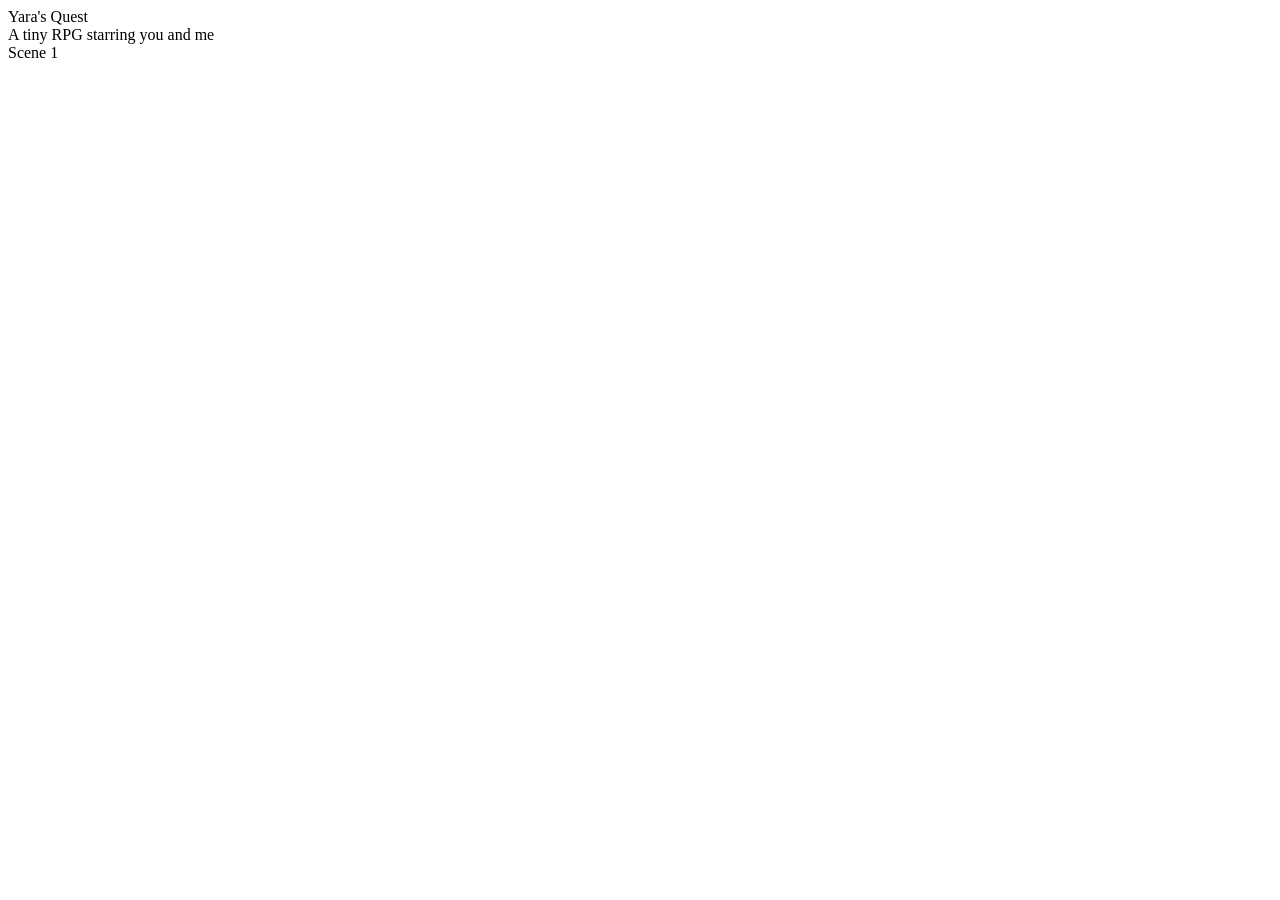
==== herBase.html @ a0743e0e "Add files via upload" ====
<!DOCTYPE html>
<html lang="en">
<head>
    <meta charset="UTF-8" />
    <title>Love Quest – Micro RPG</title>
    <meta name="viewport" content="width=device-width, initial-scale=1.0" />
    <link rel="stylesheet" href="style.css">
</head>
<body>
<div class="game-wrapper">
    <div class="card">
        <div class="title">Yara's Quest</div>
        <div class="subtitle">A tiny RPG starring you and me</div>
        <div class="divider"></div>

        <div id="scene-label">Scene 1</div>
        <div id="text"></div>
        <div id="buttons"></div>

        <div class="meta-line" id="meta-line"></div>
    </div>
</div>

<script src="script.js"></script>
</body>
</html>
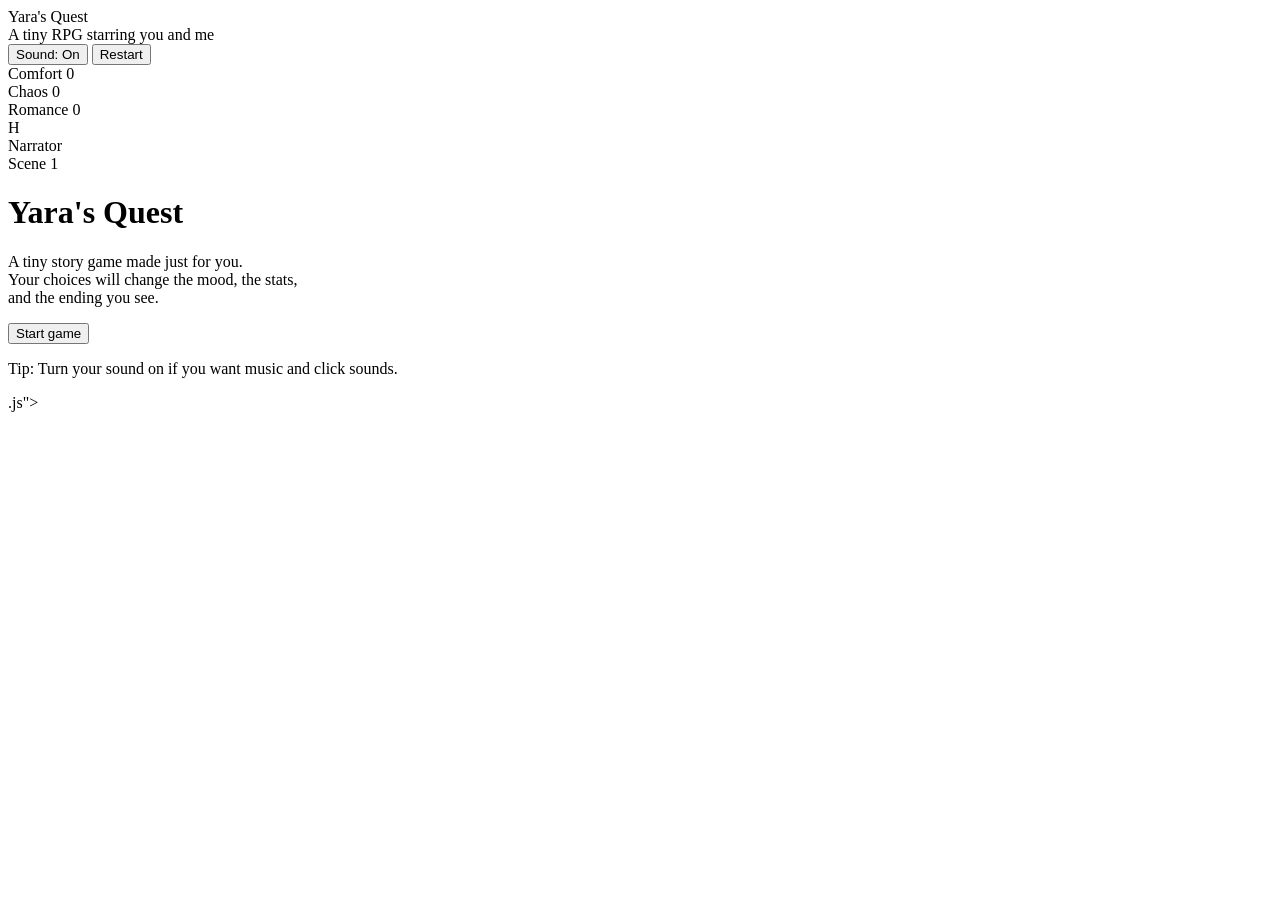
==== commit 7925e8f5: "Refactor herBase.html structure and add controls" ====
--- a/herBase.html
+++ b/herBase.html
@@ -7,20 +7,103 @@
     <link rel="stylesheet" href="style.css">
 </head>
 <body>
+<div class="background"></div>
+
 <div class="game-wrapper">
     <div class="card">
-        <div class="title">Yara's Quest</div>
-        <div class="subtitle">A tiny RPG starring you and me</div>
+        <header class="card-header">
+            <div>
+                <div class="title">Yara's Quest</div>
+                <div class="subtitle">A tiny RPG starring you and me</div>
+            </div>
+            <div class="controls">
+                <button id="mute-toggle" class="control-btn" aria-label="Toggle sound">
+                    Sound: On
+                </button>
+                <button id="reset-btn" class="control-btn secondary" aria-label="Restart story">
+                    Restart
+                </button>
+            </div>
+        </header>
+
         <div class="divider"></div>
 
-        <div id="scene-label">Scene 1</div>
-        <div id="text"></div>
-        <div id="buttons"></div>
+        <!-- STATS -->
+        <section class="stats">
+            <div class="stat">
+                <div class="stat-label">
+                    <span>Comfort</span>
+                    <span id="comfort-value">0</span>
+                </div>
+                <div class="stat-bar">
+                    <div id="comfort-bar" class="stat-fill"></div>
+                </div>
+            </div>
+            <div class="stat">
+                <div class="stat-label">
+                    <span>Chaos</span>
+                    <span id="chaos-value">0</span>
+                </div>
+                <div class="stat-bar">
+                    <div id="chaos-bar" class="stat-fill"></div>
+                </div>
+            </div>
+            <div class="stat">
+                <div class="stat-label">
+                    <span>Romance</span>
+                    <span id="romance-value">0</span>
+                </div>
+                <div class="stat-bar">
+                    <div id="romance-bar" class="stat-fill"></div>
+                </div>
+            </div>
+        </section>
 
-        <div class="meta-line" id="meta-line"></div>
+        <div class="divider soft"></div>
+
+        <!-- MAIN SCENE -->
+        <main class="scene">
+            <aside class="sprite-panel">
+                <div class="sprite-circle">
+                    <div class="sprite-initials">H</div>
+                </div>
+                <div id="speaker-label" class="speaker-label">Narrator</div>
+            </aside>
+
+            <section class="scene-content">
+                <div id="scene-label" class="scene-label">Scene 1</div>
+                <div id="text" class="scene-text"></div>
+                <div id="buttons" class="choices"></div>
+                <div id="meta-line" class="meta-line"></div>
+            </section>
+        </main>
+    </div>
+
+    <!-- START OVERLAY -->
+    <div id="start-overlay" class="start-overlay">
+        <div class="start-card">
+            <h1>Yara's Quest</h1>
+            <p>
+                A tiny story game made just for you.<br>
+                Your choices will change the mood, the stats,<br>
+                and the ending you see.
+            </p>
+            <button id="start-button" class="start-btn">Start game</button>
+            <p class="start-note">
+                Tip: Turn your sound on if you want music and click sounds.
+            </p>
+        </div>
     </div>
 </div>
+
+<!-- AUDIO (replace files in assets/ if you want) -->
+<audio id="bg-music" src="assets/bg-music.mp3" loop></audio>
+<audio id="click-sound" src="assets/click.wav"></audio>
 
 <script src="script.js"></script>
 </body>
 </html>
+.js"></script>
+</body>
+</html>
+
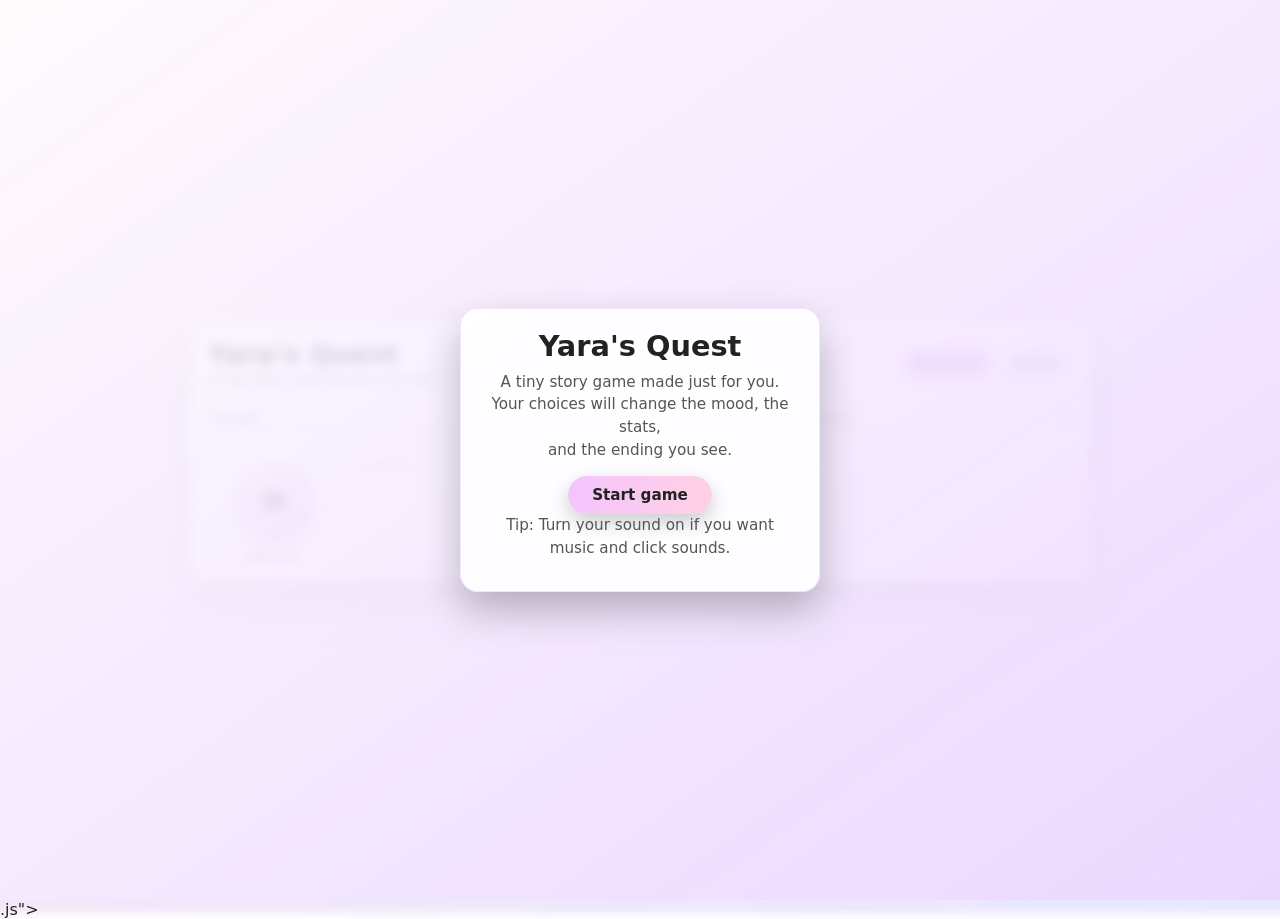
==== commit c9db5ab4: "Change stylesheet and script file references Updated the stylesheet link and script source." ====
--- a/herBase.html
+++ b/herBase.html
@@ -2,9 +2,9 @@
 <html lang="en">
 <head>
     <meta charset="UTF-8" />
-    <title>Love Quest – Micro RPG</title>
+    <title>Yara's Quest – Micro RPG</title>
     <meta name="viewport" content="width=device-width, initial-scale=1.0" />
-    <link rel="stylesheet" href="style.css">
+    <link rel="stylesheet" href="herStyle.css">
 </head>
 <body>
 <div class="background"></div>
@@ -100,10 +100,12 @@
 <audio id="bg-music" src="assets/bg-music.mp3" loop></audio>
 <audio id="click-sound" src="assets/click.wav"></audio>
 
-<script src="script.js"></script>
+<script src="herMoves.js"></script>
 </body>
 </html>
 .js"></script>
 </body>
 </html>
 
+
+
--- a/herStyle.css
+++ b/herStyle.css
@@ -0,0 +1,342 @@
+/* GLOBAL */
+
+* {
+    box-sizing: border-box;
+    margin: 0;
+    padding: 0;
+    font-family: system-ui, -apple-system, BlinkMacSystemFont, "Segoe UI", sans-serif;
+}
+
+body {
+    min-height: 100vh;
+    color: #222;
+}
+
+/* BACKGROUND */
+
+.background {
+    position: fixed;
+    inset: 0;
+    background:
+        linear-gradient(to bottom right, rgba(255, 230, 240, 0.9), rgba(230, 230, 255, 0.95)),
+        url("assets/background.jpg") center / cover no-repeat;
+    filter: blur(4px);
+    transform: scale(1.03);
+    z-index: -1;
+}
+
+/* LAYOUT */
+
+.game-wrapper {
+    min-height: 100vh;
+    display: flex;
+    align-items: center;
+    justify-content: center;
+    padding: 16px;
+}
+
+.card {
+    width: 100%;
+    max-width: 900px;
+    background: #ffffffee;
+    border-radius: 18px;
+    padding: 18px 18px 16px;
+    box-shadow: 0 18px 45px rgba(0, 0, 0, 0.15);
+    border: 1px solid rgba(240, 228, 255, 0.9);
+}
+
+/* HEADER + CONTROLS */
+
+.card-header {
+    display: flex;
+    justify-content: space-between;
+    align-items: center;
+    gap: 16px;
+}
+
+.title {
+    font-size: 1.6rem;
+    font-weight: 800;
+    letter-spacing: 0.03em;
+}
+
+.subtitle {
+    font-size: 0.9rem;
+    color: #777;
+    margin-top: 2px;
+}
+
+.controls {
+    display: flex;
+    gap: 8px;
+    flex-wrap: wrap;
+    justify-content: flex-end;
+}
+
+.control-btn {
+    border-radius: 999px;
+    border: none;
+    padding: 8px 12px;
+    font-size: 0.8rem;
+    cursor: pointer;
+    background: #f4c4ff;
+    color: #222;
+    box-shadow: 0 3px 8px rgba(0, 0, 0, 0.08);
+    transition: transform 0.08s ease, box-shadow 0.1s ease, background 0.15s ease;
+}
+
+.control-btn.secondary {
+    background: #f3ecff;
+}
+
+.control-btn:hover {
+    transform: translateY(-1px);
+    box-shadow: 0 5px 12px rgba(0, 0, 0, 0.12);
+    background: #ecadff;
+}
+
+/* DIVIDERS */
+
+.divider {
+    height: 1px;
+    background: linear-gradient(to right, transparent, #f1cfff, transparent);
+    margin: 10px 0 12px;
+}
+
+.divider.soft {
+    opacity: 0.6;
+}
+
+/* STATS */
+
+.stats {
+    display: grid;
+    grid-template-columns: repeat(3, minmax(0, 1fr));
+    gap: 10px;
+    margin-bottom: 8px;
+}
+
+.stat-label {
+    display: flex;
+    justify-content: space-between;
+    font-size: 0.8rem;
+    margin-bottom: 3px;
+    color: #555;
+}
+
+.stat-bar {
+    width: 100%;
+    height: 6px;
+    border-radius: 999px;
+    background: #f5f1ff;
+    overflow: hidden;
+}
+
+.stat-fill {
+    height: 100%;
+    width: 0%;
+    border-radius: 999px;
+    background: linear-gradient(90deg, #f4c4ff, #ffd1e3);
+    transition: width 0.25s ease-out;
+}
+
+/* SCENE LAYOUT */
+
+.scene {
+    display: grid;
+    grid-template-columns: 130px minmax(0, 1fr);
+    gap: 14px;
+    align-items: flex-start;
+}
+
+.sprite-panel {
+    display: flex;
+    flex-direction: column;
+    align-items: center;
+    gap: 8px;
+    padding-top: 4px;
+}
+
+.sprite-circle {
+    width: 80px;
+    height: 80px;
+    border-radius: 50%;
+    background: radial-gradient(circle at 30% 20%, #ffe6f0, #d6c4ff);
+    box-shadow: 0 8px 20px rgba(0, 0, 0, 0.12);
+    display: flex;
+    align-items: center;
+    justify-content: center;
+}
+
+.sprite-initials {
+    font-weight: 700;
+    font-size: 1.6rem;
+    color: #47346b;
+}
+
+.speaker-label {
+    font-size: 0.8rem;
+    color: #7b68a8;
+}
+
+.scene-content {
+    padding: 2px 4px 4px;
+}
+
+.scene-label {
+    font-size: 0.75rem;
+    text-transform: uppercase;
+    letter-spacing: 0.08em;
+    color: #b28ad9;
+    margin-bottom: 6px;
+}
+
+.scene-text {
+    font-size: 1rem;
+    line-height: 1.55;
+    margin-bottom: 12px;
+    white-space: pre-line;
+}
+
+/* CHOICES */
+
+.choices {
+    display: flex;
+    flex-direction: column;
+    gap: 8px;
+    margin-bottom: 4px;
+}
+
+.btn {
+    border-radius: 999px;
+    border: none;
+    padding: 10px 14px;
+    font-size: 0.95rem;
+    cursor: pointer;
+    text-align: left;
+    background: #f3ecff;
+    transition: transform 0.08s ease, box-shadow 0.1s ease, background 0.15s ease;
+}
+
+.btn span.choice-label {
+    font-size: 0.8rem;
+    text-transform: uppercase;
+    letter-spacing: 0.08em;
+    display: block;
+    opacity: 0.6;
+}
+
+.btn span.choice-text {
+    display: block;
+}
+
+.btn:hover {
+    background: #eadcff;
+    transform: translateY(-1px);
+    box-shadow: 0 6px 14px rgba(0, 0, 0, 0.09);
+}
+
+.btn-primary {
+    background: #f4c4ff;
+}
+
+.btn-primary:hover {
+    background: #ecadff;
+}
+
+/* META LINE */
+
+.meta-line {
+    font-size: 0.75rem;
+    color: #999;
+    margin-top: 4px;
+}
+
+/* START OVERLAY */
+
+.start-overlay {
+    position: fixed;
+    inset: 0;
+    backdrop-filter: blur(6px);
+    background: linear-gradient(
+        to bottom right,
+        rgba(255, 255, 255, 0.8),
+        rgba(236, 214, 255, 0.9)
+    );
+    display: flex;
+    align-items: center;
+    justify-content: center;
+    z-index: 10;
+}
+
+.start-card {
+    background: #ffffffee;
+    border-radius: 18px;
+    padding: 20px 22px 18px;
+    max-width: 360px;
+    text-align: center;
+    box-shadow: 0 18px 40px rgba(0, 0, 0, 0.25);
+    border: 1px solid rgba(240, 228, 255, 0.9);
+}
+
+.start-card h1 {
+    font-size: 1.8rem;
+    margin-bottom: 8px;
+}
+
+.start-card p {
+    font-size: 0.95rem;
+    color: #555;
+    margin-bottom: 14px;
+    line-height: 1.5;
+}
+
+.start-btn {
+    border-radius: 999px;
+    border: none;
+    padding: 10px 24px;
+    font-size: 0.95rem;
+    cursor: pointer;
+    background: linear-gradient(90deg, #f4c4ff, #ffd1e3);
+    color: #222;
+    font-weight: 600;
+    box-shadow: 0 8px 20px rgba(0, 0, 0, 0.2);
+    transition: transform 0.1s ease, box-shadow 0.1s ease, filter 0.1s ease;
+}
+
+.start-btn:hover {
+    transform: translateY(-1px);
+    box-shadow: 0 10px 28px rgba(0, 0, 0, 0.25);
+    filter: brightness(1.02);
+}
+
+.start-note {
+    font-size: 0.8rem;
+    color: #888;
+}
+
+/* RESPONSIVE */
+
+@media (max-width: 700px) {
+    .card {
+        padding: 16px 12px 12px;
+    }
+
+    .scene {
+        grid-template-columns: 1fr;
+    }
+
+    .sprite-panel {
+        flex-direction: row;
+        align-items: center;
+        justify-content: flex-start;
+        gap: 10px;
+        margin-bottom: 4px;
+    }
+
+    .sprite-circle {
+        width: 60px;
+        height: 60px;
+    }
+}
+
